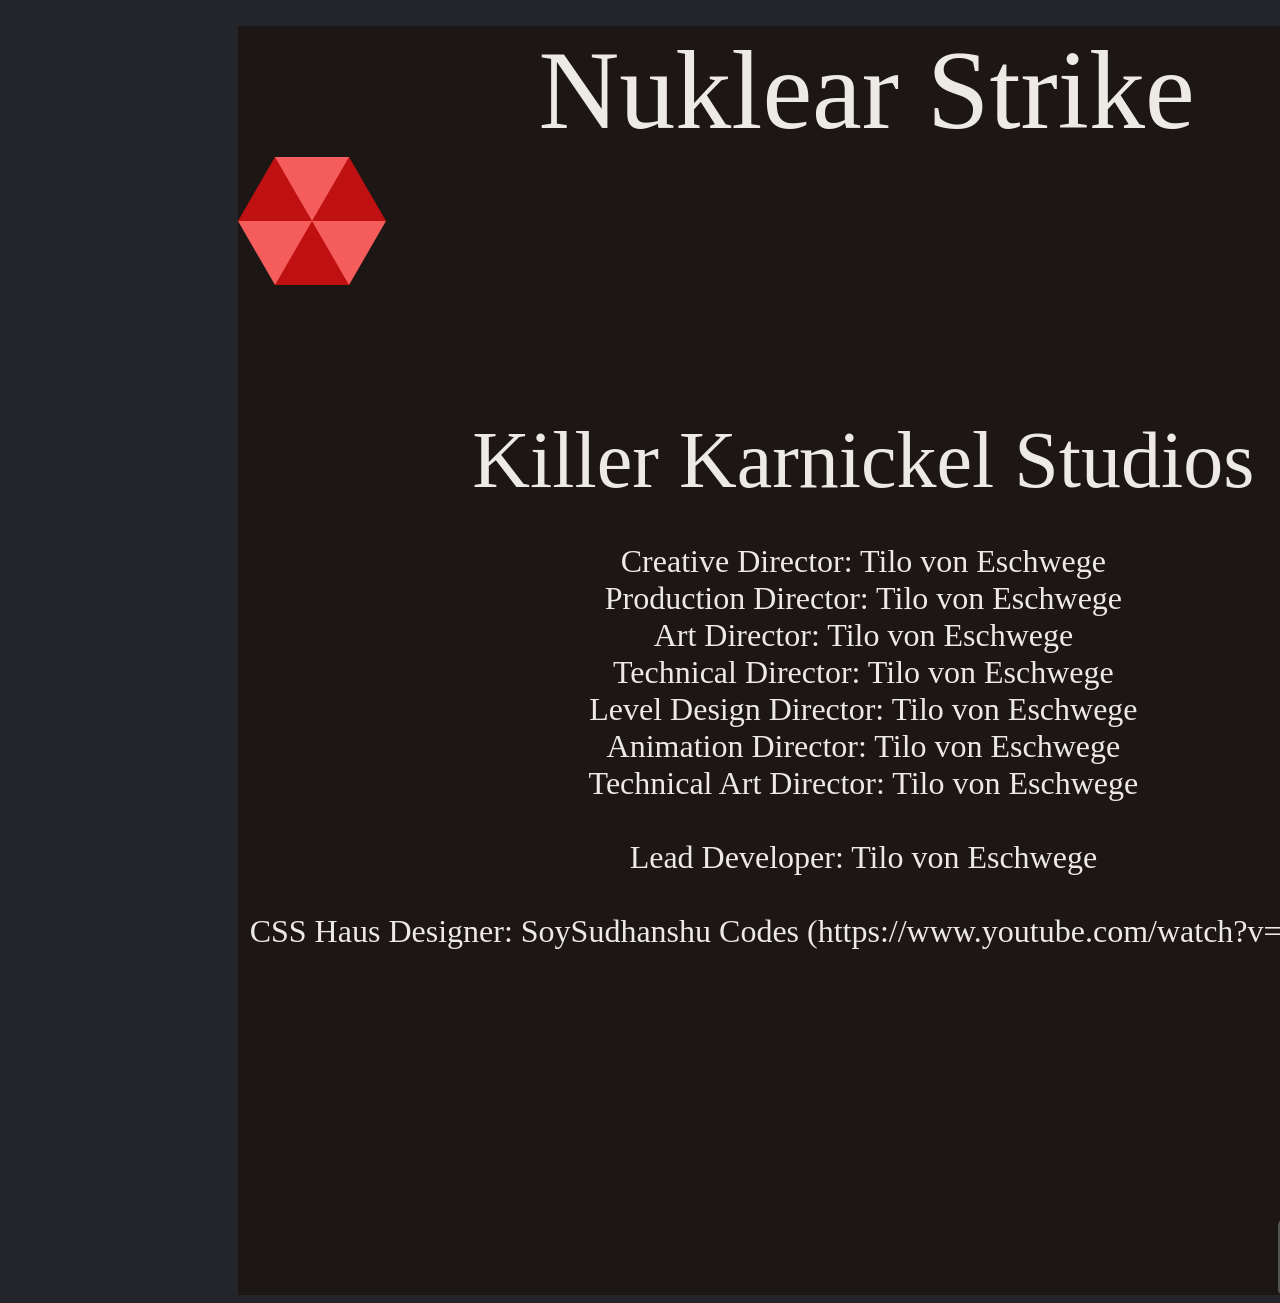
==== src/games/Nuklear_Strike/credits.html @ c268f062 "First commit on strato webspace. This is going to be messy. Clean up will follow" ====
<!DOCTYPE html>
<html>
	<head>
		<title>NuklearStrike</title>
		<link rel="stylesheet" href="src/CSS/style.css">
	</head>
	<body>


		<!--------------------------------------------------										
		-------------Hauptmenü
		--------------------------------------------------->
		<div class="tut-background">
			<label class="menu-title">Nuklear Strike</label> <br>
			
			<div class="hexagon" id="wonderProp-menu">
				<div class="hexagon-top-row">
					<div class="won-left"></div> <!--"won" steht hier für Wonder-->
					<div class="won-right"></div>
				</div>
				<div class="hexagon-bottom-row">
					<div class="won-bottom-left"></div>
					<div class="won-bottom-right"></div>
				</div>
			</div>

			<div class="credit-text">
				<label class="credit-studio">Killer Karnickel Studios</label> <br><br>
			
				<label class="credit-lbl">
					Creative Director: Tilo von Eschwege <br>
					Production Director: Tilo von Eschwege <br>
					Art Director: Tilo von Eschwege <br>
					Technical Director: Tilo von Eschwege <br>
					Level Design Director: Tilo von Eschwege <br>
					Animation Director: Tilo von Eschwege <br>
					Technical Art Director: Tilo von Eschwege <br>
					<br>
					Lead Developer: Tilo von Eschwege <br>
					<br>
					CSS Haus Designer: SoySudhanshu Codes (https://www.youtube.com/watch?v=vbcddulL-YM) <br>
				</label>
			</div>
			
			<button class="credit-btn" onclick="location.href='index.html'">Menu</button> <br>

		</div>
	</body>
</html>
---- src/games/Nuklear_Strike/src/CSS/style.css ----
/*--------------------------------------
			-		      Allgemein
			---------------------------------------*/
			body {
				background: #24252a;
				align-content: center;
			}

			/*--------------------------------------
			-		    Hauptmenü
			---------------------------------------*/
			.background, .tut-background {
				width: 1250px;
				background-color: #1c1715;
				margin: 2vh 0 0 18vw;
			}
			
			.menu-title {
				color: #ede9e4;
				font-size: 7em;
				margin: 0 0 0 300px ;
			}
			
			.menu-btn {
				background-color: #63493f;
				border-radius: 5px;	
				padding: 0px;
				margin: 30px 420px;
				font-size: xx-large;
				height: 150px;
				width: 400px;
			}
			
			.menu-btn-container {
				margin:  200px 0 -400px 0;
			}
			
			.menu-animations {
				display: flex;
				margin: 0 0 0 160px;
			}
			
			.house-menu {
				display: flex;
				flex-direction: row-reverse;
				align-items: flex-end;
				
				animation: spin5 3s infinite linear;
				
				transform-origin: 60% 100%;
			}
			
			#feldProp-menu, #foresterProp-menu, #quarryProp-menu, #wonderProp-menu {
				transform-origin: 26% 30%;
				width: 256px;
				height: 256px;
			}
			
			#feldProp-menu {
				animation: spin1 3s infinite linear;
			}
			
			#foresterProp-menu{
				animation: spin2 3s infinite linear;
			}
			#quarryProp-menu{
				animation: spin3 3s infinite linear;
			}
			#wonderProp-menu{
				animation: spin4 3s infinite linear;
			}
			
			@-webkit-keyframes spin1{
				0% { -webkit-transform: rotate(0deg);}
				100% { -webkit-transform: rotate(360deg);}
			}
			
			@-webkit-keyframes spin2{
				0% { -webkit-transform: rotate(0deg);}
				100% { -webkit-transform: rotate(360deg);}
			}
			
			@-webkit-keyframes spin3{
				0% { -webkit-transform: rotate(0deg);}
				100% { -webkit-transform: rotate(360deg);}
			}
			
			@-webkit-keyframes spin4{
				0% { -webkit-transform: rotate(0deg);}
				100% { -webkit-transform: rotate(360deg);}
			}
			
			@-webkit-keyframes spin5{
				0% { -webkit-transform: rotate(0deg);}
				100% { -webkit-transform: rotate(360deg);}
			}
			
			
			
			
			/*--------------------------------------
			-		    Tutorial & Credits
			---------------------------------------*/
			.tut-helpful {
				display: flex;
			}
			
			
			.tut-des {
				margin: 50px 0 0 0;
			}
			
			.tut-tips {
				padding: 50px;
				text-align: center;
			}
			
			.tut-btn, .credit-btn, .game-btn {
				background-color: #63493f;
				border-radius: 5px;	
				padding: 0px;
				font-size: xx-large;
				height: 75px;
				width: 200px;
			}
			
			.game-btn {
				margin: 10px 0 0 320px;
				position: absolute;
			}
			
			.tut-lbl, .tut-lbl1 , .credit-text {
				font-size: xx-large;
				color: #ede9e4;
			}
			
			.tut-btn:hover,  .menu-btn:hover {
				opacity: 50%;
			}
			
			.credit-text {
				text-align: center;
			}
			
			.credit-studio {
				font-size: 2.5em;
			}
			
			.tut-btn {
				margin: 0 0 0 1040px;
			}
			
			.credit-btn {
				margin: 270px 0 0 1040px;
			}
		
			
			
			/*--------------------------------------
			-		    Spielbrett
			---------------------------------------*/
			#Spielbrett {
				width: 1250px;
				background-color: #1c1715;
				margin: 0 0 0 18vw;
			}

			footer {
				display:flex;
			}

			#endTurn-btn {
				background-color: #734836;
				border-radius: 50px;	
				color: #ffd4d4;
				padding: 0 0;
				margin: 0 0;
				font-size: xx-large;
			}

			#endTurn-btn:hover {
				opacity: 50%;
			}

			/*----------------------------------
			-		buildingSelectContainer
			-----------------------------------*/
			.buildingSelectContainer {
				width: 950px;
				height: 170px;
				background-color: #45332c;
				margin: 0 0 0 35px;
				display: flex;
			}

			.buildingBox {
				width: 170px;
				height: 160px;
				background-color: #63493f;
				margin: 5px 10px;
			}

			.buildingBox:hover {
				opacity: 50%;
			}

			.buildingBox:single-button {
				opacity: 150%;
			}

			.costLabel {
				color: black;
			}

			/*--------------------------------------
			-		      Schriftzüge
			---------------------------------------*/
			.resource, .statistic {
				color: red;
				font-size: xx-large;
			}


			#gameOverLabel {
				color: red;
				font-size: xx-large;
			}

			/*----------------------------------
			-		    gameBoard
			-----------------------------------*/
			#grid {
				margin: 30px 230px;   /*Zuhause: 25px 31.5vw, Schule: unknown*/
				display: flex;
				align-items: flex-start;

			}

			#column-3, #column-3-0 {
				margin: 176px 0 0 0;
			}

			#column-4, #column-4-0 {
				margin: 88px -48px 0 -48px;
			}

		
			/*----------------------------------
			-		       Props
			-----------------------------------*/


			/*----------------------------------
			-		      Hexagon
			-----------------------------------*/

			.hexagon {
			padding: 2px 0 2px 0;
			}

			.hexagon:hover {
				opacity: 50%;
			}

			.hexagon-top-row, .hexagon-bottom-row {
				display: flex;
			}
			.left, .right {
				width: 0;
				height: 0;
				border-style: solid;
				border-width: 0 50px 86px 50px;

			}

			.left {
				border-color: transparent #0eeb15 #0ec414 transparent;
			}

			.right {
				border-color: transparent transparent #0ec414 #0eeb15;
			}

			.hexagon-bottom-left, .hexagon-bottom-right {
				width: 0;
				height: 0;
				border-style: solid;
				border-width: 86px 50px 0 50px;
			}
			.hexagon-bottom-left {
				border-color: #0eeb15 #0ec414 transparent transparent;
			}

			.hexagon-bottom-right {
				border-color: #0eeb15 transparent transparent #0ec414;
			}

			/*----------------------------------
			-		       Feld
			-----------------------------------*/

			#feldProp, #foresterProp, #quarryProp, #wonderProp {
				padding: 1px 0 1px 0;
				margin: 10px 10px 0 10px;
			}


			.f-left, .f-right, .for-left, .for-right, .qua-left, .qua-right, .won-left, .won-right  {
				width: 0;
				height: 0;
				border-style: solid;
				border-width: 0 37.5px 64.5px 37.5px;

			}

			.f-left {
				border-color: transparent yellow orange transparent;
			}

			.f-right {
				border-color: transparent transparent orange yellow;
			}

			.f-bottom-left, .f-bottom-right, .for-bottom-left, .for-bottom-right, .qua-bottom-left, .qua-bottom-right, .won-bottom-left, .won-bottom-right {
				width: 0;
				height: 0;
				border-style: solid;
				border-width: 64.5px 37.5px 0 37.5px;
			}
			.f-bottom-left {
				border-color: yellow orange transparent transparent;
			}

			.f-bottom-right {
				border-color: yellow transparent transparent orange;
			}

			/*----------------------------------
			-		       Forester
			-----------------------------------*/

			.for-left {
				border-color: transparent lightgreen darkgreen transparent;
			}

			.for-right {
				border-color: transparent transparent darkgreen lightgreen;
			}

			.for-bottom-left {
				border-color: lightgreen darkgreen transparent transparent;
			}

			.for-bottom-right {
				border-color: lightgreen transparent transparent darkgreen;
			}


			/*----------------------------------
			-		       Quarry
			-----------------------------------*/

			.qua-left {
				border-color: transparent grey black transparent;
			}

			.qua-right {
				border-color: transparent transparent black grey;
			}

			.qua-bottom-left {
				border-color: grey black transparent transparent;
			}

			.qua-bottom-right {
				border-color: grey transparent transparent black;
			}
			
			/*----------------------------------
			-		       Wonder
			-----------------------------------*/

			.won-left {
				border-color: transparent #f55d5d #bf1111 transparent;
			}

			.won-right {
				border-color: transparent transparent #bf1111 #f55d5d;
			}

			.won-bottom-left {
				border-color: #f55d5d #bf1111 transparent transparent;
			}

			.won-bottom-right {
				border-color: #f55d5d transparent transparent #bf1111;
			}


			/*----------------------------------
			-		House-Construction
			-----------------------------------*/
			#house{
				display: flex;
				flex-direction: row-reverse;
				align-items: flex-end;
				position: absolute;
			}
			#front {
				height:100px;
				width:100px;
				display: grid;
				grid-template-columns: 2fr 3fr;
				grid-template-rows: 2fr 3fr;
			}
			.wall {
				background: white;
			}
			.roof {
				background: red;
			}
			.sidewall {
				background: rgb(240,240,240);
			}
			#front .triangle{
				border-bottom: 40px solid white;
				border-left: 30px solid transparent;
				border-right: 30px solid transparent;
			}

			#front .roof{
				transform: skewX(-37deg) translateX(38%);
			}
			#garage {
				display: grid;
				height: 45px;
				width: 40px;
				grid-template-columns: 3fr 2fr;
				grid-template-rows: 1.5fr 3fr;
				transform: translateX(40%);
			}
			#garage .triangle {
				border-bottom: 15px solid white;
				border-left: 16px solid transparent;
			}
			#garage .roof{
				transform: skewX(-47deg) translateX(34%);
			}
			#top-window{
				width:12.5px;
				height:12.5px;
				display: inline-block;
				background: lightblue;
				border-radius: 100%;
				transform: translateY(-180%);
			}

			#middle-window{
				display: flex;
				justify-content: space-around;
				width: 100%;
			}
			#middle-window:after, #middle-window:before{
				content: '';
				display: inline-block;
				height:12.5px;
				width:12.5px;
				background: lightblue;
			}
			#door{
				content: '';
				display: inline-block;
				height: 20px;
				width: 12.5px;
				background: linear-gradient(yellow,orange);
				border-top-left-radius: 12.5px;
				border-top-right-radius: 12.5px;
				transform: translateY(75%);
			}
			#front .wall{
				display: flex;
				flex-direction: column;
				align-items: center;
			}
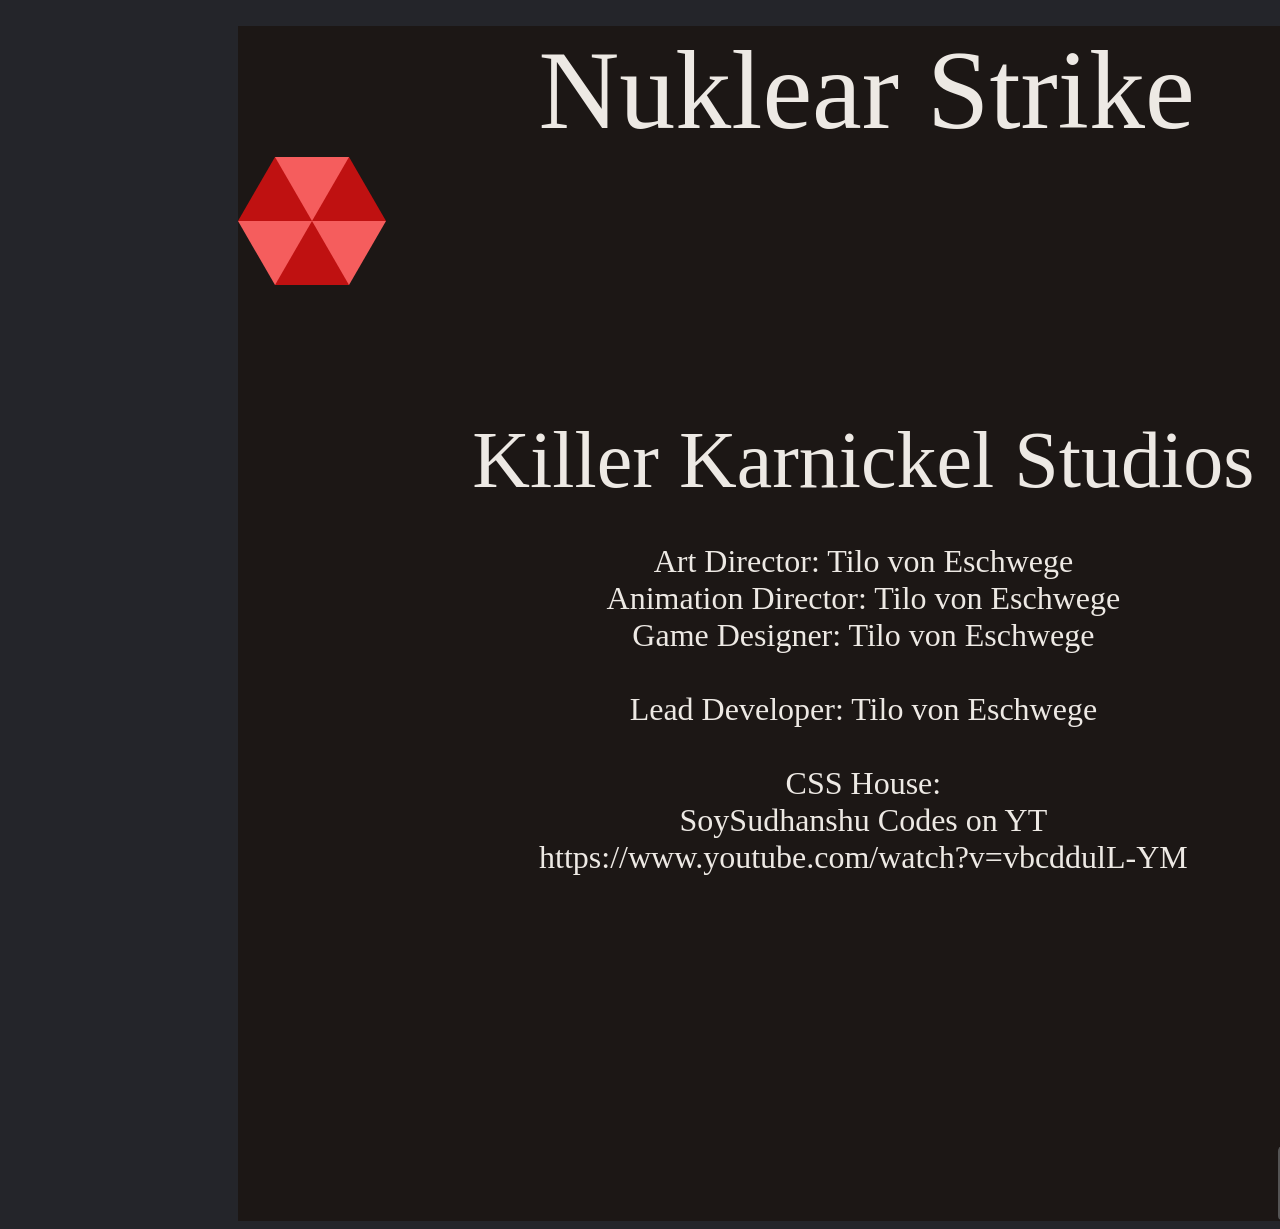
==== commit e5f93526: "Changed Nuklear Strike credits to be less cringe" ====
--- a/src/games/Nuklear_Strike/credits.html
+++ b/src/games/Nuklear_Strike/credits.html
@@ -28,17 +28,15 @@
 				<label class="credit-studio">Killer Karnickel Studios</label> <br><br>
 			
 				<label class="credit-lbl">
-					Creative Director: Tilo von Eschwege <br>
-					Production Director: Tilo von Eschwege <br>
 					Art Director: Tilo von Eschwege <br>
-					Technical Director: Tilo von Eschwege <br>
-					Level Design Director: Tilo von Eschwege <br>
 					Animation Director: Tilo von Eschwege <br>
-					Technical Art Director: Tilo von Eschwege <br>
+                    Game Designer: Tilo von Eschwege <br>
 					<br>
 					Lead Developer: Tilo von Eschwege <br>
 					<br>
-					CSS Haus Designer: SoySudhanshu Codes (https://www.youtube.com/watch?v=vbcddulL-YM) <br>
+					CSS House: <br>
+                    SoySudhanshu Codes on YT <br>
+                    https://www.youtube.com/watch?v=vbcddulL-YM <br>
 				</label>
 			</div>
 			
@@ -46,4 +44,4 @@
 
 		</div>
 	</body>
-</html>+</html>
